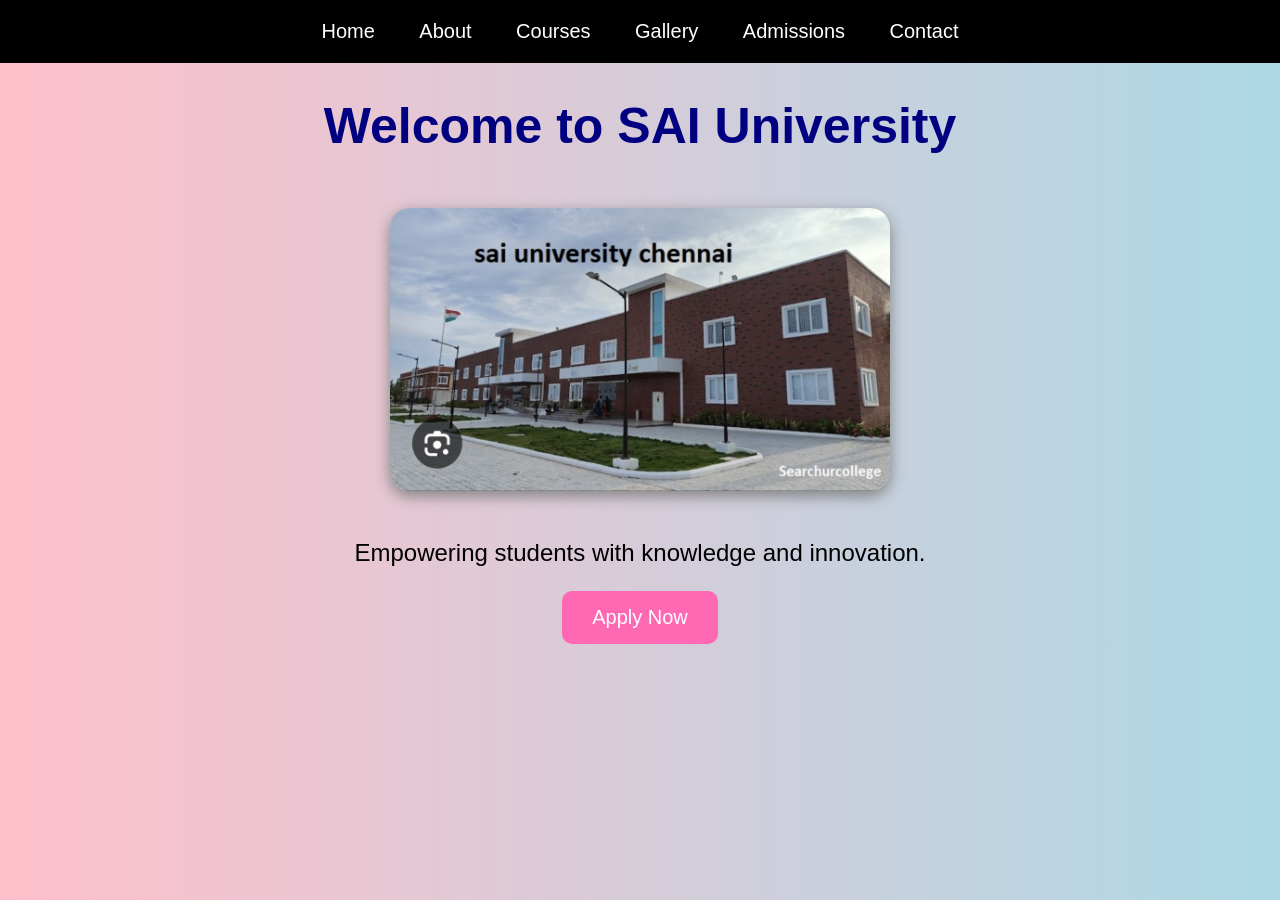
==== index.html @ 6e575ffc "Add files via upload" ====
<!DOCTYPE html>
<html>
<head>
    <title>SAI University</title>
    <link rel="stylesheet" href="style.css">
</head>
<body>

    <nav>
        <a href="index.html">Home</a>
        <a href="about.html">About</a>
        <a href="courses.html">Courses</a>
        <a href="gallery.html">Gallery</a>
        <a href="admission.html">Admissions</a>
        <a href="contact.html">Contact</a>
    </nav>

    <h1>Welcome to SAI University</h1>

    <img src="edu.jpg.jpeg" width="500">

    <p>Empowering students with knowledge and innovation.</p>

    <button>Apply Now</button>

</body>
</html>
---- style.css ----
body {
    font-family: Arial;
    margin: 0;
    text-align: center;
    background: linear-gradient(to right, pink, lightblue);
}

nav {
    background: black;
    padding: 20px;
}

nav a {
    color: white;
    text-decoration: none;
    margin: 20px;
    font-size: 20px;
}

nav a:hover {
    color: hotpink;
}

h1 {
    color: navy;
    font-size: 50px;
}

p {
    font-size: 24px;
}

img {
    margin: 20px;
    border-radius: 20px;
    box-shadow: 0 5px 15px gray;
}

button {
    background: hotpink;
    color: white;
    padding: 15px 30px;
    border: none;
    border-radius: 10px;
    font-size: 20px;
}

.card {
    background: white;
    width: 300px;
    margin: 20px auto;
    padding: 20px;
    border-radius: 15px;
    box-shadow: 0 4px 10px gray;
}

footer {
    background: black;
    color: white;
    padding: 20px;
    margin-top: 30px;
}
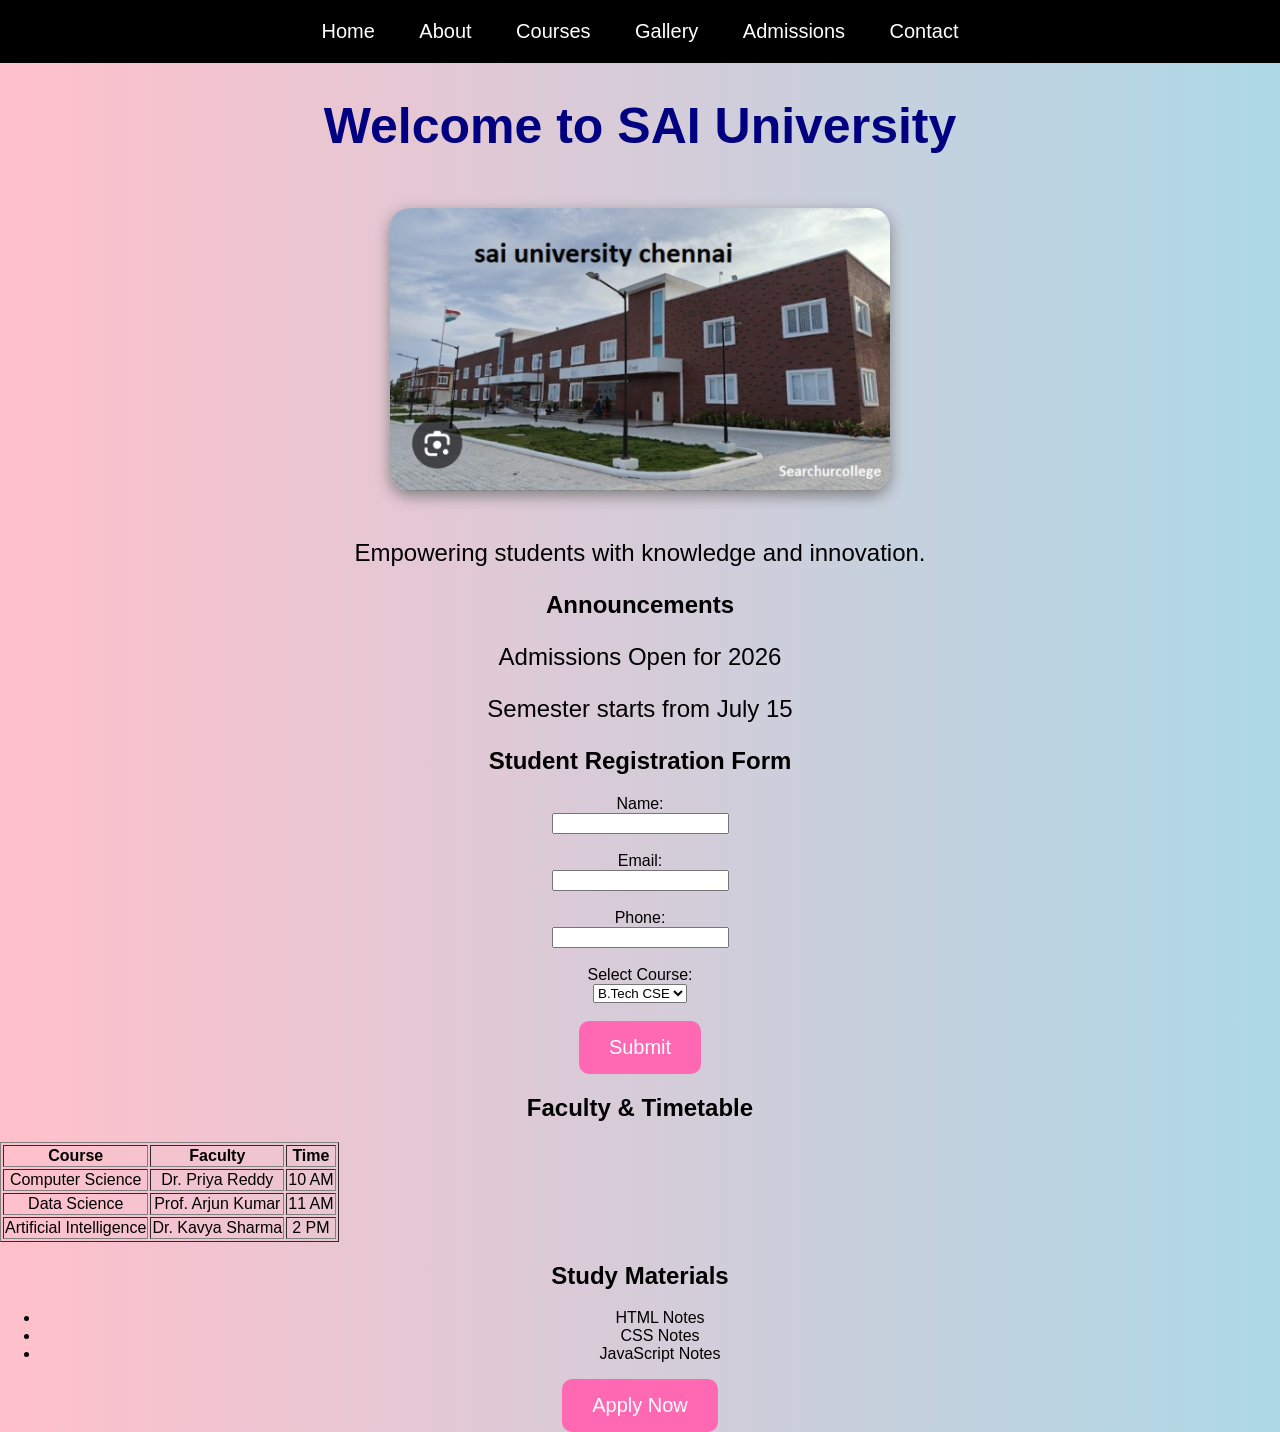
==== commit 70575240: "Add files via upload" ====
--- a/index.html
+++ b/index.html
@@ -20,8 +20,63 @@
     <img src="edu.jpg.jpeg" width="500">
 
     <p>Empowering students with knowledge and innovation.</p>
+    <h2>Announcements</h2>
+<p>Admissions Open for 2026</p>
+<p>Semester starts from July 15</p>
+<h2>Student Registration Form</h2>
+<form>
+    <label>Name:</label><br>
+    <input type="text"><br><br>
+
+    <label>Email:</label><br>
+    <input type="email"><br><br>
+
+    <label>Phone:</label><br>
+    <input type="text"><br><br>
+
+    <label>Select Course:</label><br>
+    <select>
+        <option>B.Tech CSE</option>
+        <option>BBA</option>
+        <option>MBA</option>
+    </select><br><br>
+
+    <button type="submit">Submit</button>
+</form>
+
+<h2>Faculty & Timetable</h2>
+<table border="1">
+<tr>
+<th>Course</th>
+<th>Faculty</th>
+<th>Time</th>
+</tr>
+<tr>
+<td>Computer Science</td>
+<td>Dr. Priya Reddy</td>
+<td>10 AM</td>
+</tr>
+<tr>
+<td>Data Science</td>
+<td>Prof. Arjun Kumar</td>
+<td>11 AM</td>
+</tr>
+<tr>
+<td>Artificial Intelligence</td>
+<td>Dr. Kavya Sharma</td>
+<td>2 PM</td>
+</tr>
+</table>
+
+<h2>Study Materials</h2>
+<ul>
+<li>HTML Notes</li>
+<li>CSS Notes</li>
+<li>JavaScript Notes</li>
+</ul>
 
     <button>Apply Now</button>
 
 </body>
-</html>+</html>
+
--- a/style.css
+++ b/style.css
@@ -59,4 +59,4 @@
     color: white;
     padding: 20px;
     margin-top: 30px;
-}+}
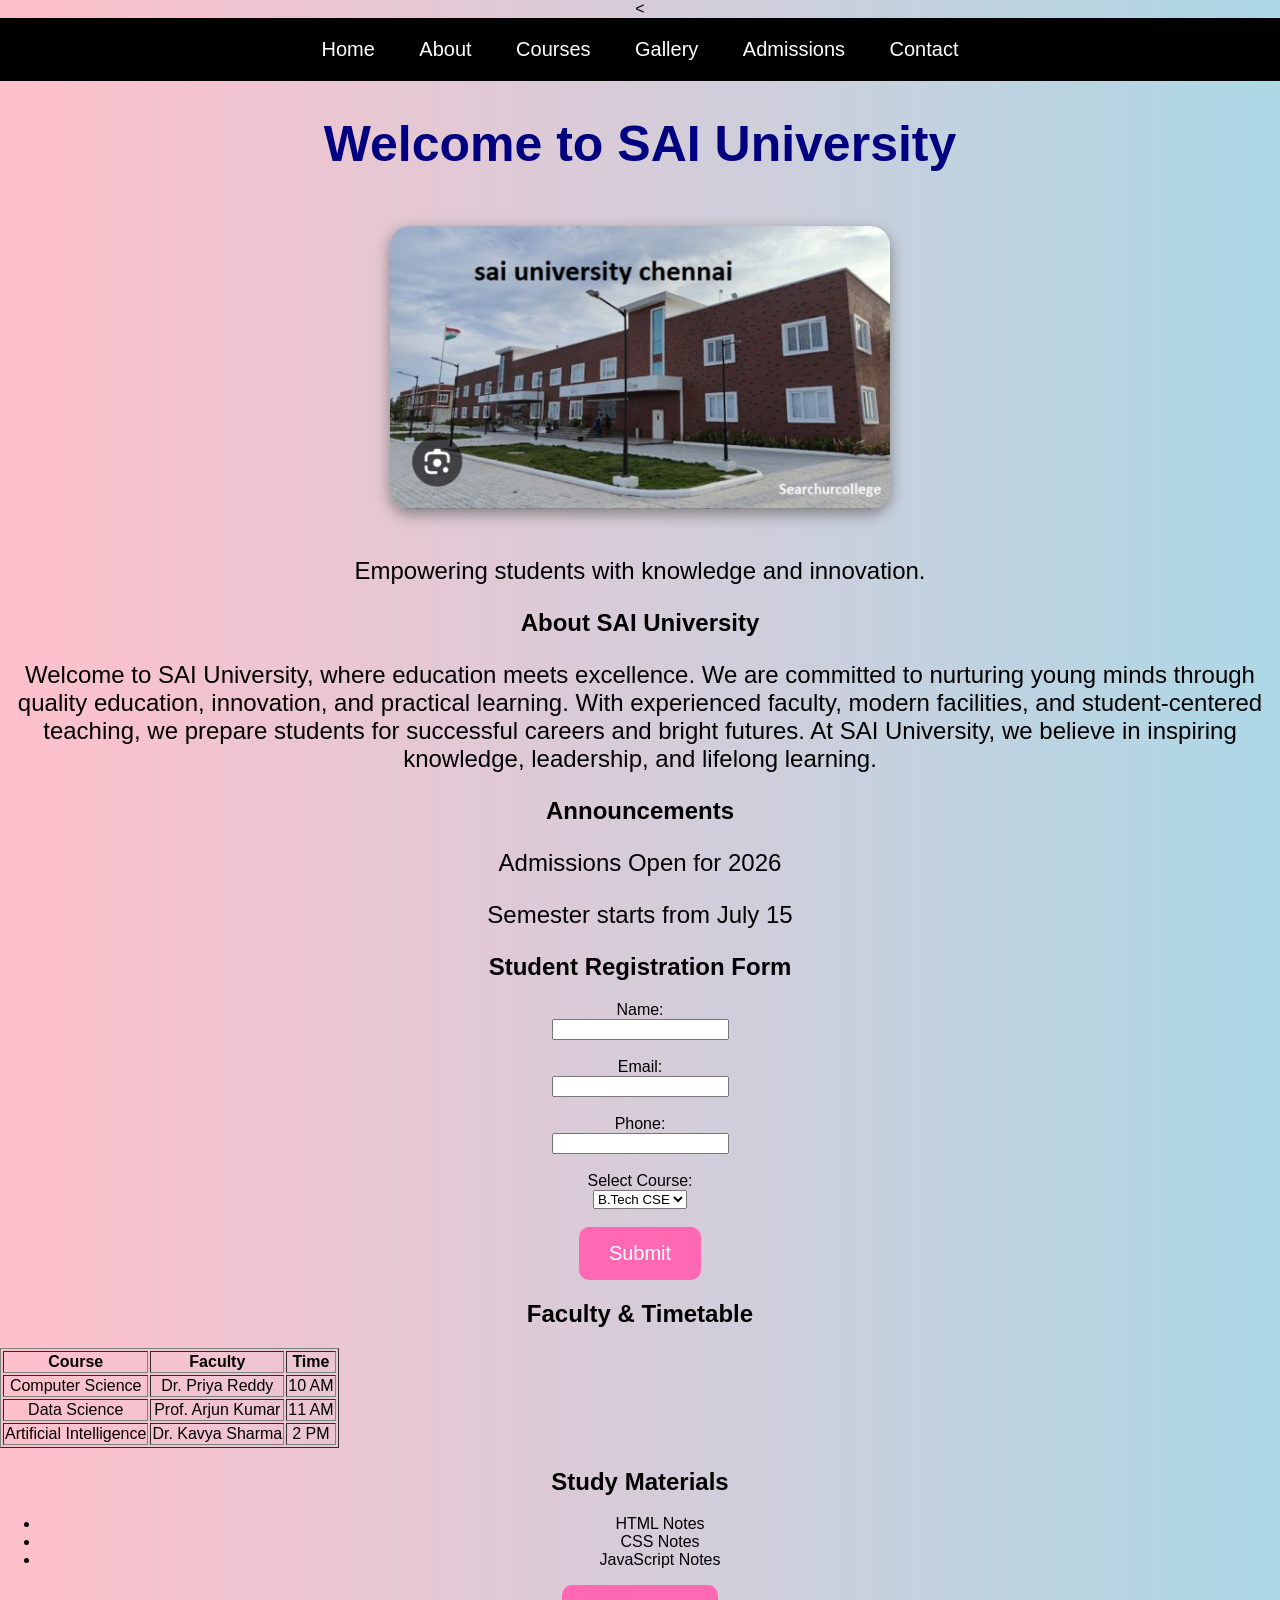
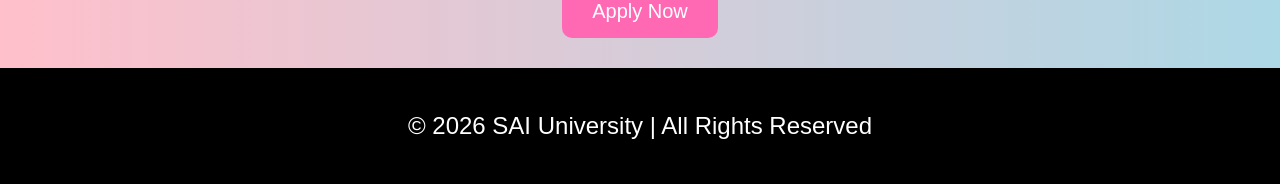
==== commit e6809316: "Add files via upload" ====
--- a/index.html
+++ b/index.html
@@ -1,8 +1,12 @@
 <!DOCTYPE html>
 <html>
-<head>
-    <title>SAI University</title>
-    <link rel="stylesheet" href="style.css">
+<<head>
+<title>SAI University</title>
+
+<meta name="description" content="Educational Website">
+<meta name="keywords" content="education, university, courses">
+
+<link rel="stylesheet" href="style.css">
 </head>
 <body>
 
@@ -20,6 +24,13 @@
     <img src="edu.jpg.jpeg" width="500">
 
     <p>Empowering students with knowledge and innovation.</p>
+    <h2>About SAI University</h2>
+<p>
+Welcome to SAI University, where education meets excellence.
+We are committed to nurturing young minds through quality education, innovation, and practical learning.
+With experienced faculty, modern facilities, and student-centered teaching, we prepare students for successful careers and bright futures.
+At SAI University, we believe in inspiring knowledge, leadership, and lifelong learning.
+</p>
     <h2>Announcements</h2>
 <p>Admissions Open for 2026</p>
 <p>Semester starts from July 15</p>
@@ -76,7 +87,13 @@
 </ul>
 
     <button>Apply Now</button>
+    <footer>
+<p>© 2026 SAI University | All Rights Reserved</p>
+</footer>
 
 </body>
 </html>
 
+
+
+
--- a/style.css
+++ b/style.css
@@ -60,3 +60,6 @@
     padding: 20px;
     margin-top: 30px;
 }
+
+
+
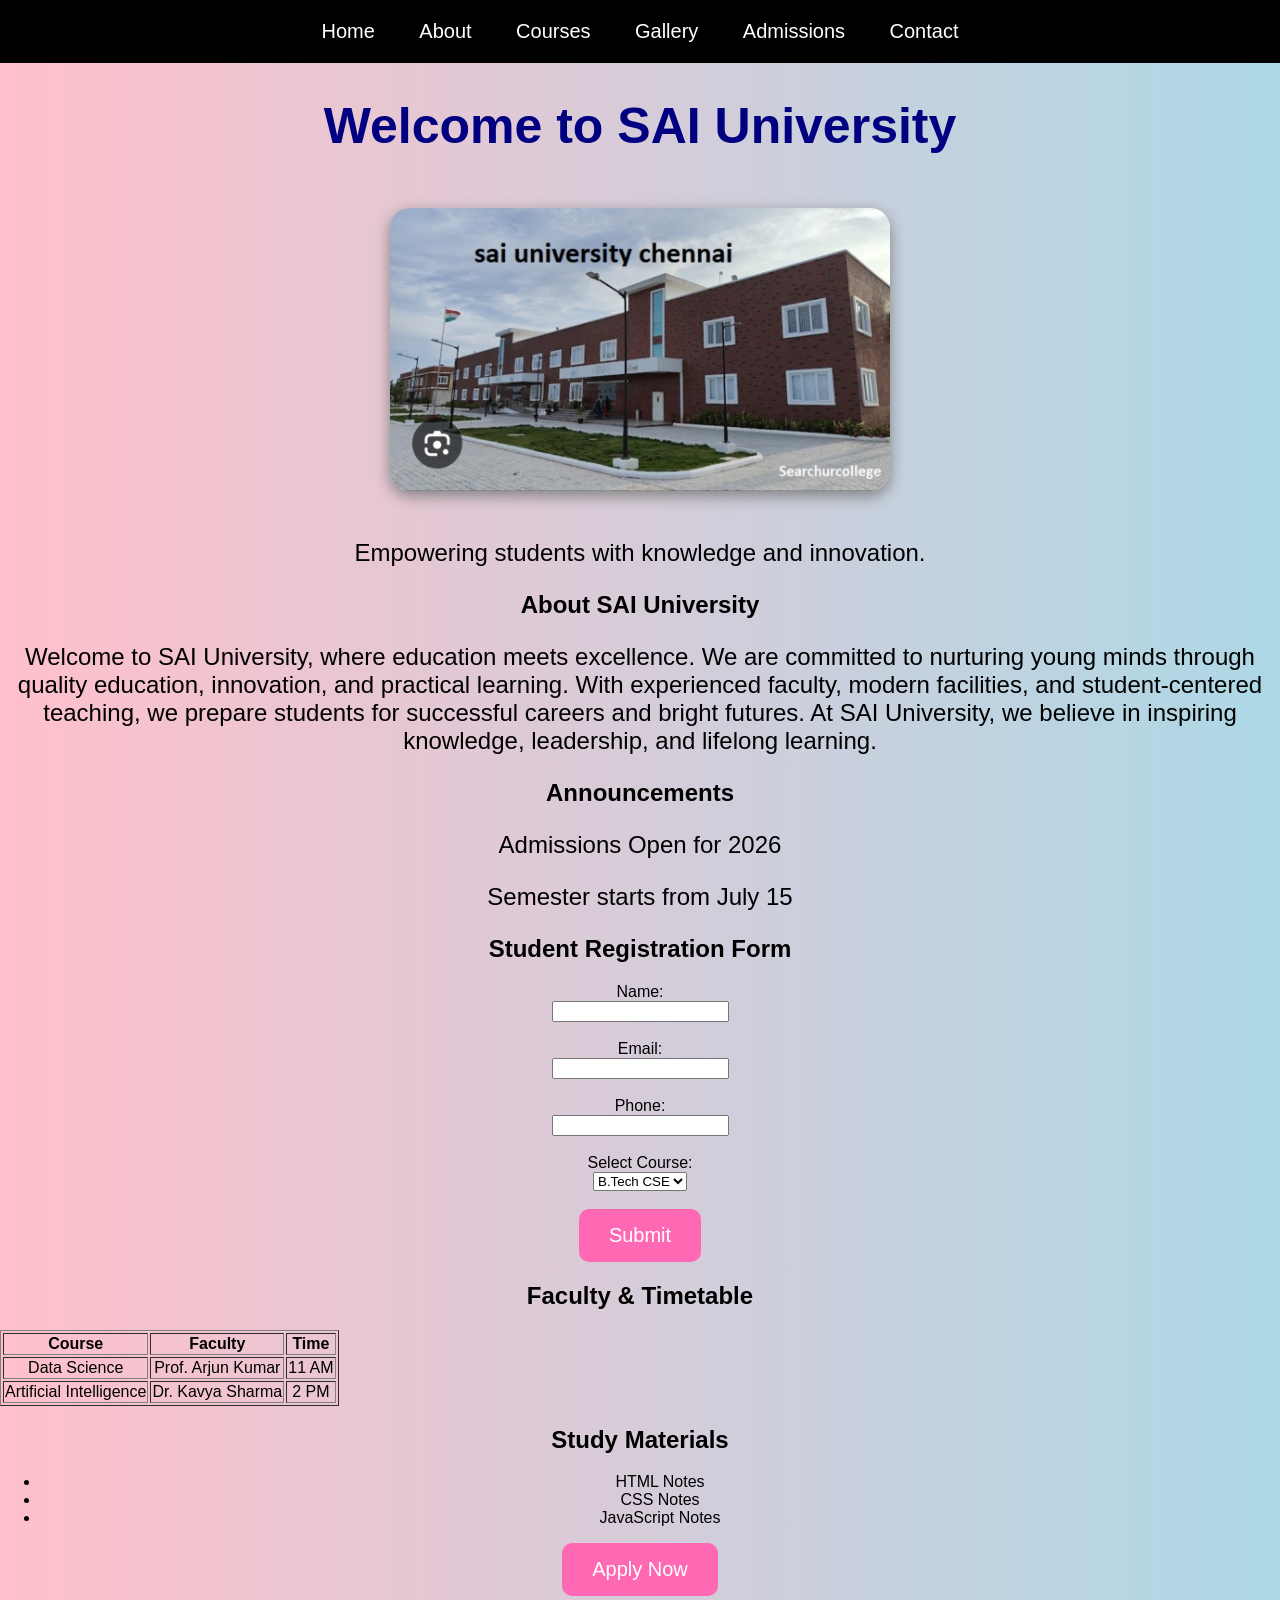
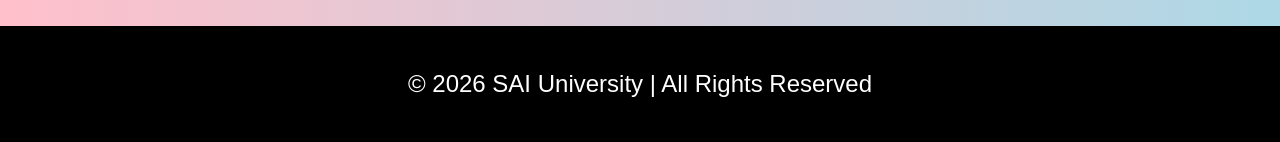
==== commit 618a2e3d: "Add files via upload" ====
--- a/index.html
+++ b/index.html
@@ -1,13 +1,18 @@
 <!DOCTYPE html>
 <html>
-<<head>
-<title>SAI University</title>
+<head>
+    <title>SAI University - Best Educational Institute</title>
 
-<meta name="description" content="Educational Website">
-<meta name="keywords" content="education, university, courses">
+    <meta charset="UTF-8">
+    <meta name="viewport" content="width=device-width, initial-scale=1.0">
 
-<link rel="stylesheet" href="style.css">
+    <meta name="description" content="SAI University offers quality education, innovative learning, and excellent courses for students.">
+    <meta name="keywords" content="SAI University, education, university, courses, admissions">
+    <meta name="author" content="Varshini">
+
+    <link rel="stylesheet" href="style.css">
 </head>
+
 <body>
 
     <nav>
@@ -21,79 +26,95 @@
 
     <h1>Welcome to SAI University</h1>
 
-    <img src="edu.jpg.jpeg" width="500">
+    <img src="edu.jpg.jpeg" width="500" alt="SAI University Campus">
 
     <p>Empowering students with knowledge and innovation.</p>
+
     <h2>About SAI University</h2>
-<p>
-Welcome to SAI University, where education meets excellence.
-We are committed to nurturing young minds through quality education, innovation, and practical learning.
-With experienced faculty, modern facilities, and student-centered teaching, we prepare students for successful careers and bright futures.
-At SAI University, we believe in inspiring knowledge, leadership, and lifelong learning.
-</p>
+    <p>
+        Welcome to SAI University, where education meets excellence.
+        We are committed to nurturing young minds through quality education,
+        innovation, and practical learning.
+        With experienced faculty, modern facilities, and student-centered teaching,
+        we prepare students for successful careers and bright futures.
+        At SAI University, we believe in inspiring knowledge, leadership,
+        and lifelong learning.
+    </p>
+
     <h2>Announcements</h2>
-<p>Admissions Open for 2026</p>
-<p>Semester starts from July 15</p>
-<h2>Student Registration Form</h2>
-<form>
-    <label>Name:</label><br>
-    <input type="text"><br><br>
+    <p>Admissions Open for 2026</p>
+    <p>Semester starts from July 15</p>
 
-    <label>Email:</label><br>
-    <input type="email"><br><br>
+    <h2>Student Registration Form</h2>
 
-    <label>Phone:</label><br>
-    <input type="text"><br><br>
+    <form>
+        <label>Name:</label><br>
+        <input type="text"><br><br>
 
-    <label>Select Course:</label><br>
-    <select>
-        <option>B.Tech CSE</option>
-        <option>BBA</option>
-        <option>MBA</option>
-    </select><br><br>
+        <label>Email:</label><br>
+        <input type="email"><br><br>
 
-    <button type="submit">Submit</button>
-</form>
+        <label>Phone:</label><br>
+        <input type="text"><br><br>
 
-<h2>Faculty & Timetable</h2>
-<table border="1">
-<tr>
-<th>Course</th>
-<th>Faculty</th>
-<th>Time</th>
-</tr>
-<tr>
-<td>Computer Science</td>
-<td>Dr. Priya Reddy</td>
-<td>10 AM</td>
-</tr>
-<tr>
-<td>Data Science</td>
-<td>Prof. Arjun Kumar</td>
-<td>11 AM</td>
-</tr>
-<tr>
-<td>Artificial Intelligence</td>
-<td>Dr. Kavya Sharma</td>
-<td>2 PM</td>
-</tr>
-</table>
+        <label>Select Course:</label><br>
+        <select>
+            <option>B.Tech CSE</option>
+            <option>BBA</option>
+            <option>MBA</option>
+        </select><br><br>
 
-<h2>Study Materials</h2>
-<ul>
-<li>HTML Notes</li>
-<li>CSS Notes</li>
-<li>JavaScript Notes</li>
-</ul>
+        <button type="submit">Submit</button>
+    </form>
 
-    <button>Apply Now</button>
+    <h2>Faculty & Timetable</h2>
+
+    <table border="1">
+        <tr>
+            <th>Course</th>
+            <th>Faculty</th>
+            <th>Time</th>
+        </tr>
+
+        <tr>
+            <td>Data Science</td>
+            <td>Prof. Arjun Kumar</td>
+            <td>11 AM</td>
+        </tr>
+
+        <tr>
+            <td>Artificial Intelligence</td>
+            <td>Dr. Kavya Sharma</td>
+            <td>2 PM</td>
+        </tr>
+    </table>
+
+    <h2>Study Materials</h2>
+    <ul>
+        <li>HTML Notes</li>
+        <li>CSS Notes</li>
+        <li>JavaScript Notes</li>
+    </ul>
+
+    <button type="button">Apply Now</button>
+
     <footer>
-<p>© 2026 SAI University | All Rights Reserved</p>
-</footer>
+        <p>© 2026 SAI University | All Rights Reserved</p>
+    </footer>
+
+    <!-- Tawk.to Chatbot -->
+    <script type="text/javascript">
+    var Tawk_API=Tawk_API||{}, Tawk_LoadStart=new Date();
+    (function(){
+    var s1=document.createElement("script"),
+    s0=document.getElementsByTagName("script")[0];
+    s1.async=true;
+    s1.src='https://embed.tawk.to/YOUR_ID/default';
+    s1.charset='UTF-8';
+    s1.setAttribute('crossorigin','*');
+    s0.parentNode.insertBefore(s1,s0);
+    })();
+    </script>
 
 </body>
-</html>
-
-
-
-
+</html>
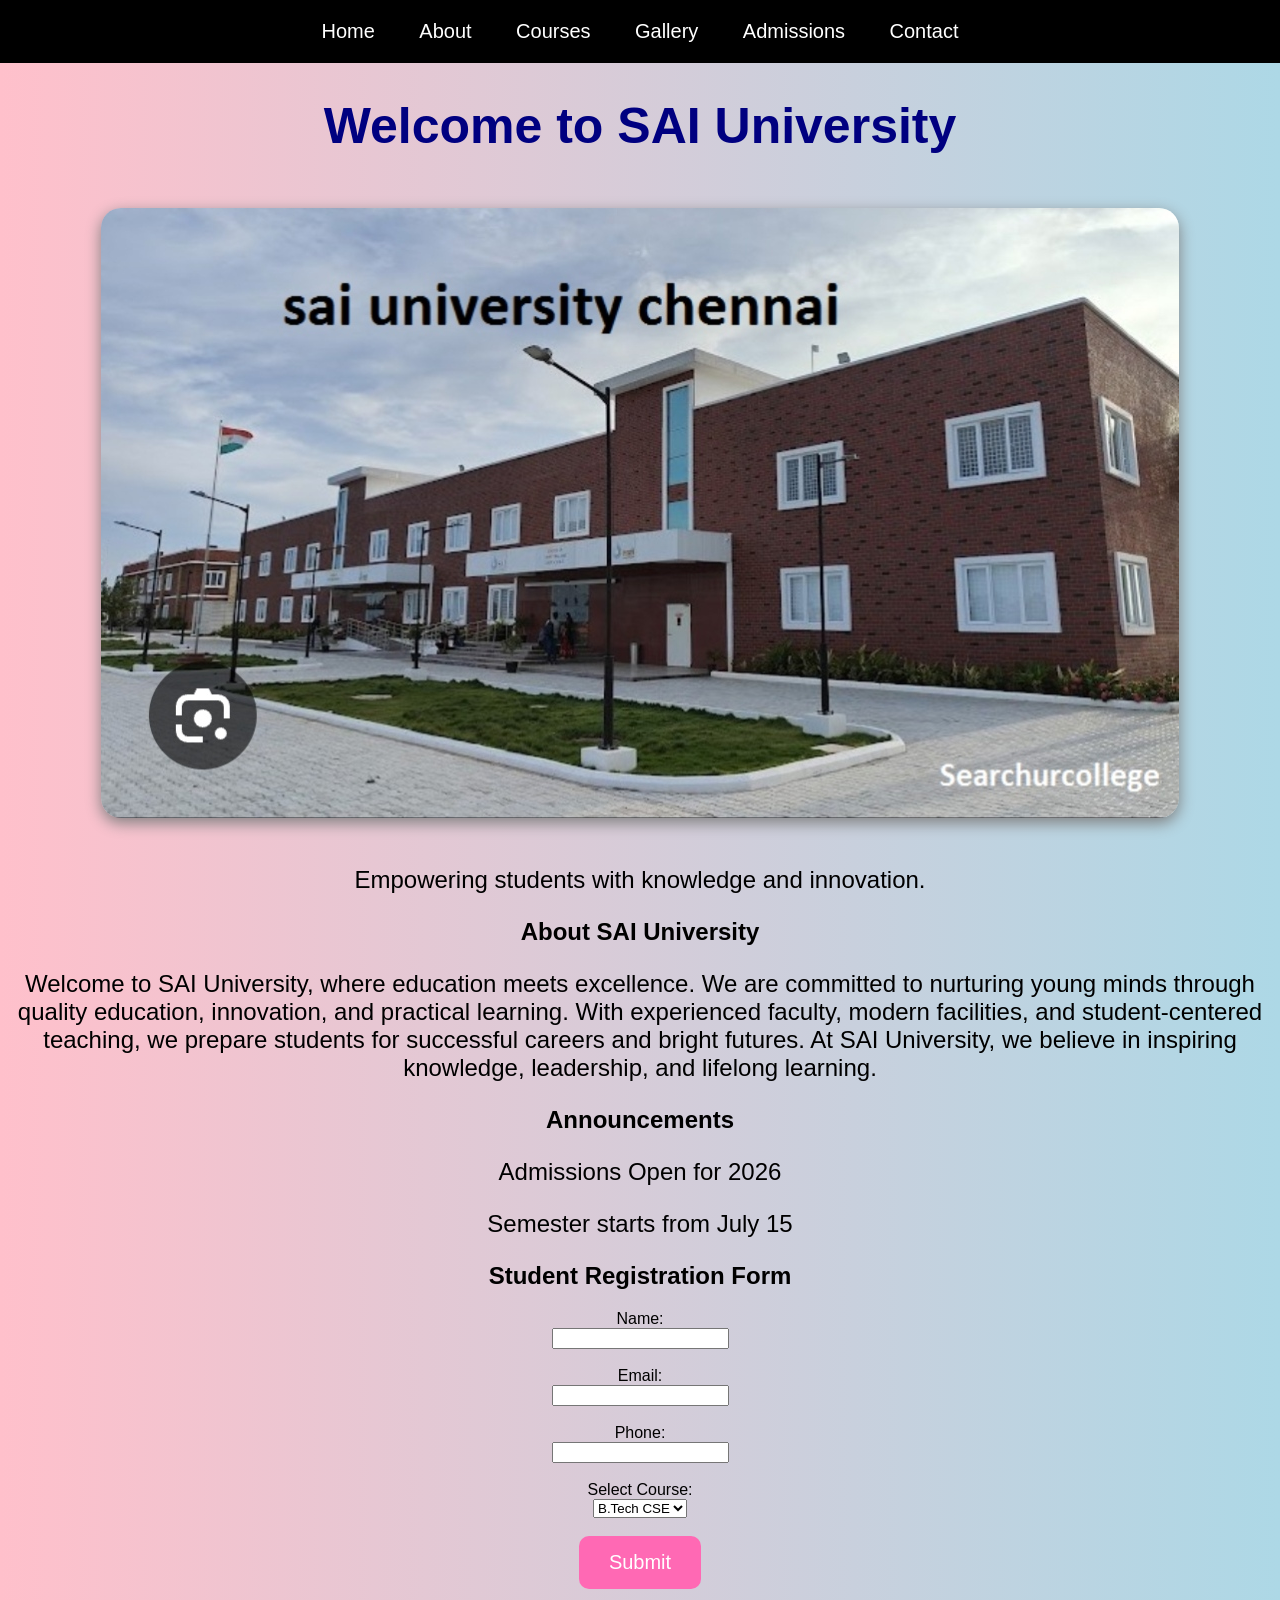
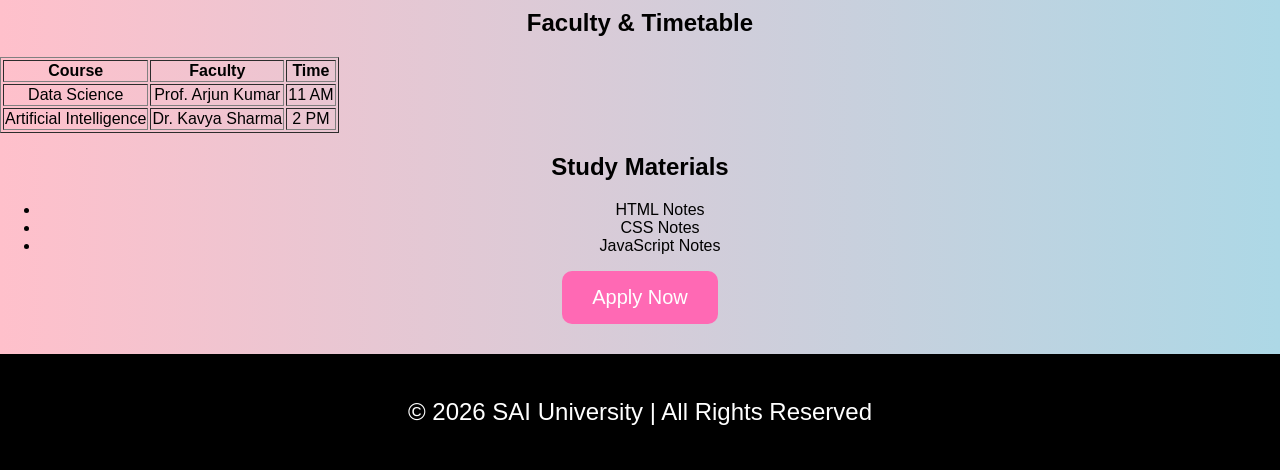
==== commit bab1a444: "Add files via upload" ====
--- a/index.html
+++ b/index.html
@@ -26,8 +26,7 @@
 
     <h1>Welcome to SAI University</h1>
 
-    <img src="edu.jpg.jpeg" width="500" alt="SAI University Campus">
-
+    <img src="edu.jpg.jpeg" alt="SAI University Campus" class="campus-img">
     <p>Empowering students with knowledge and innovation.</p>
 
     <h2>About SAI University</h2>
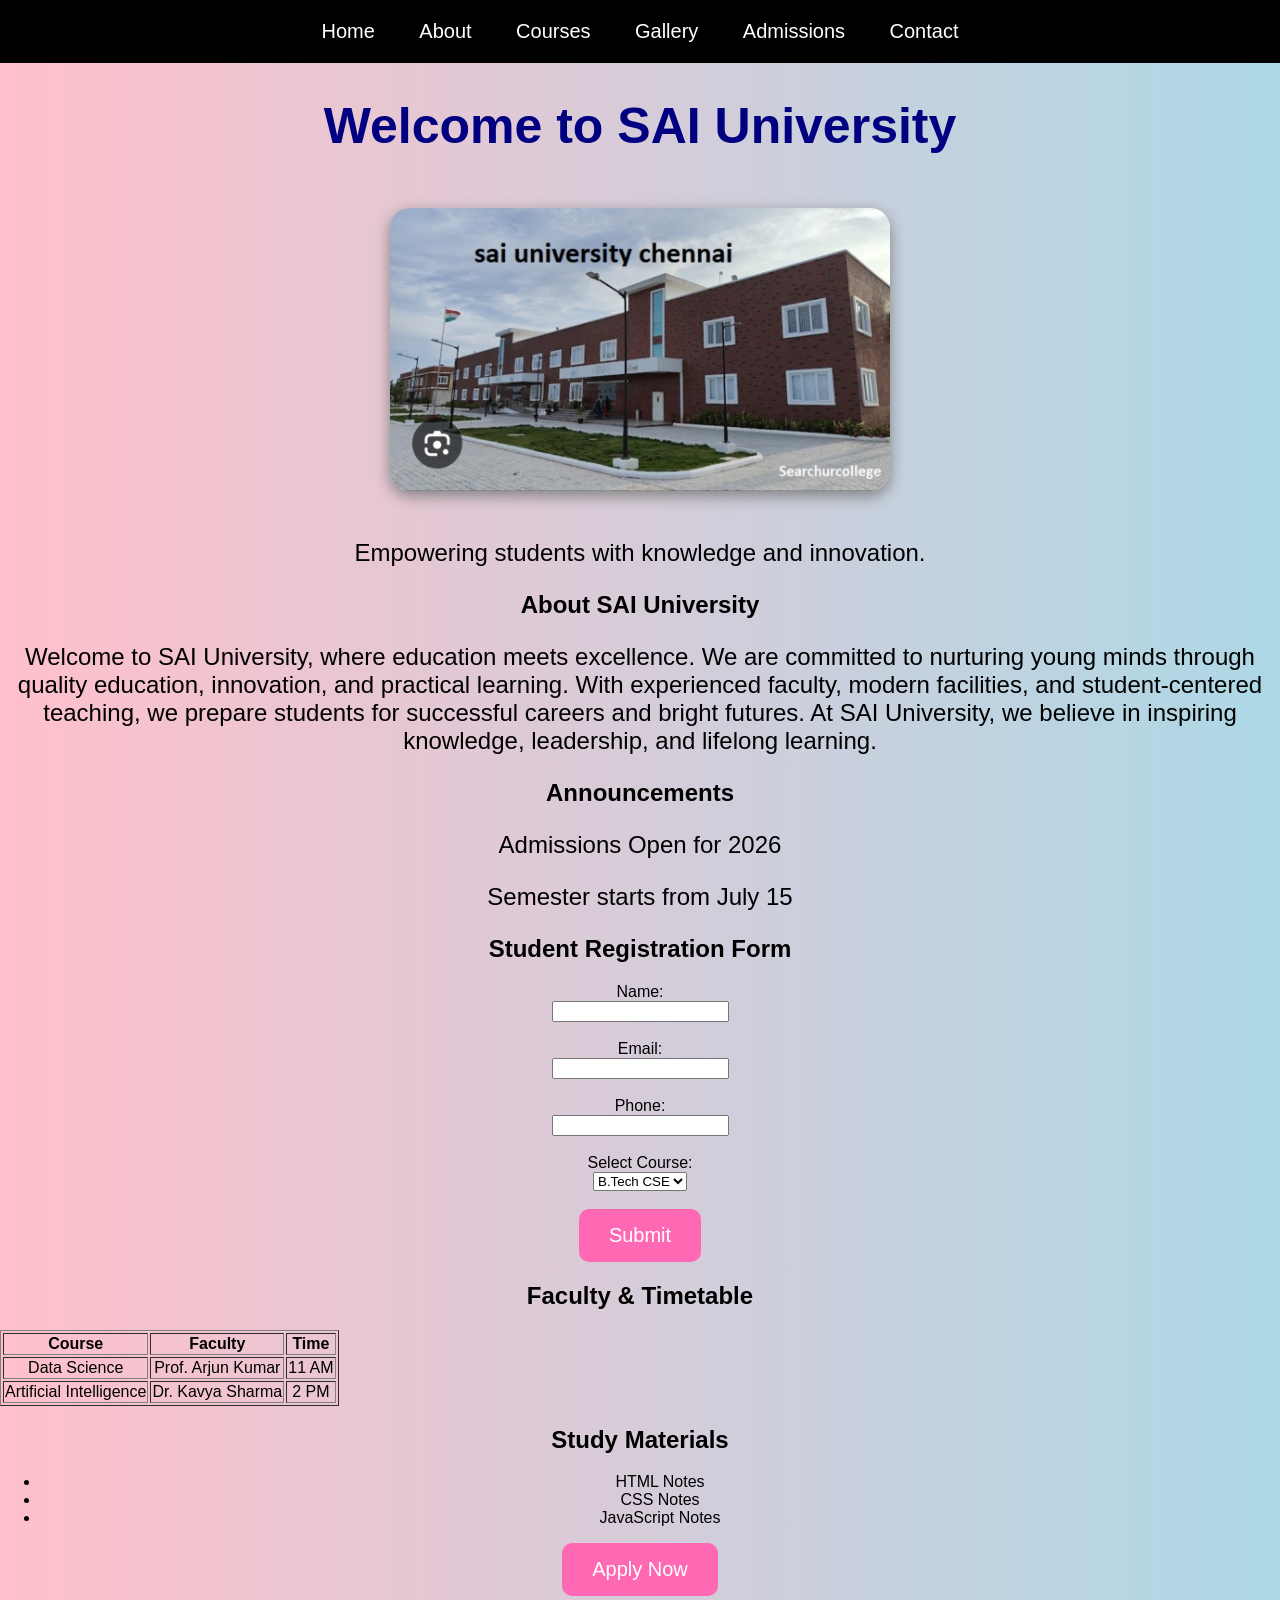
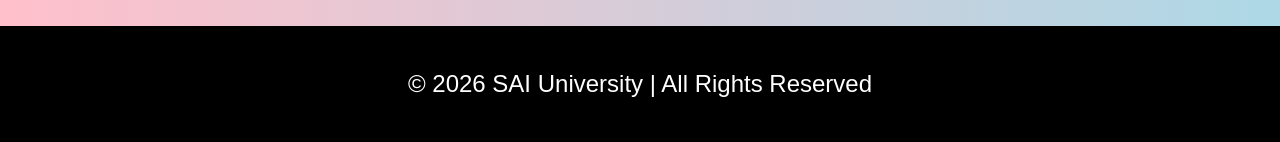
==== commit 9979fe15: "Add files via upload" ====
--- a/index.html
+++ b/index.html
@@ -6,10 +6,7 @@
     <meta charset="UTF-8">
     <meta name="viewport" content="width=device-width, initial-scale=1.0">
 
-    <meta name="description" content="SAI University offers quality education, innovative learning, and excellent courses for students.">
-    <meta name="keywords" content="SAI University, education, university, courses, admissions">
-    <meta name="author" content="Varshini">
-
+    
     <link rel="stylesheet" href="style.css">
 </head>
 
@@ -26,7 +23,7 @@
 
     <h1>Welcome to SAI University</h1>
 
-    <img src="edu.jpg.jpeg" alt="SAI University Campus" class="campus-img">
+    <img src="edu.jpg.jpeg" width="500">
     <p>Empowering students with knowledge and innovation.</p>
 
     <h2>About SAI University</h2>
@@ -116,4 +113,4 @@
     </script>
 
 </body>
-</html>+</html>
--- a/style.css
+++ b/style.css
@@ -63,3 +63,4 @@
 
 
 
+
